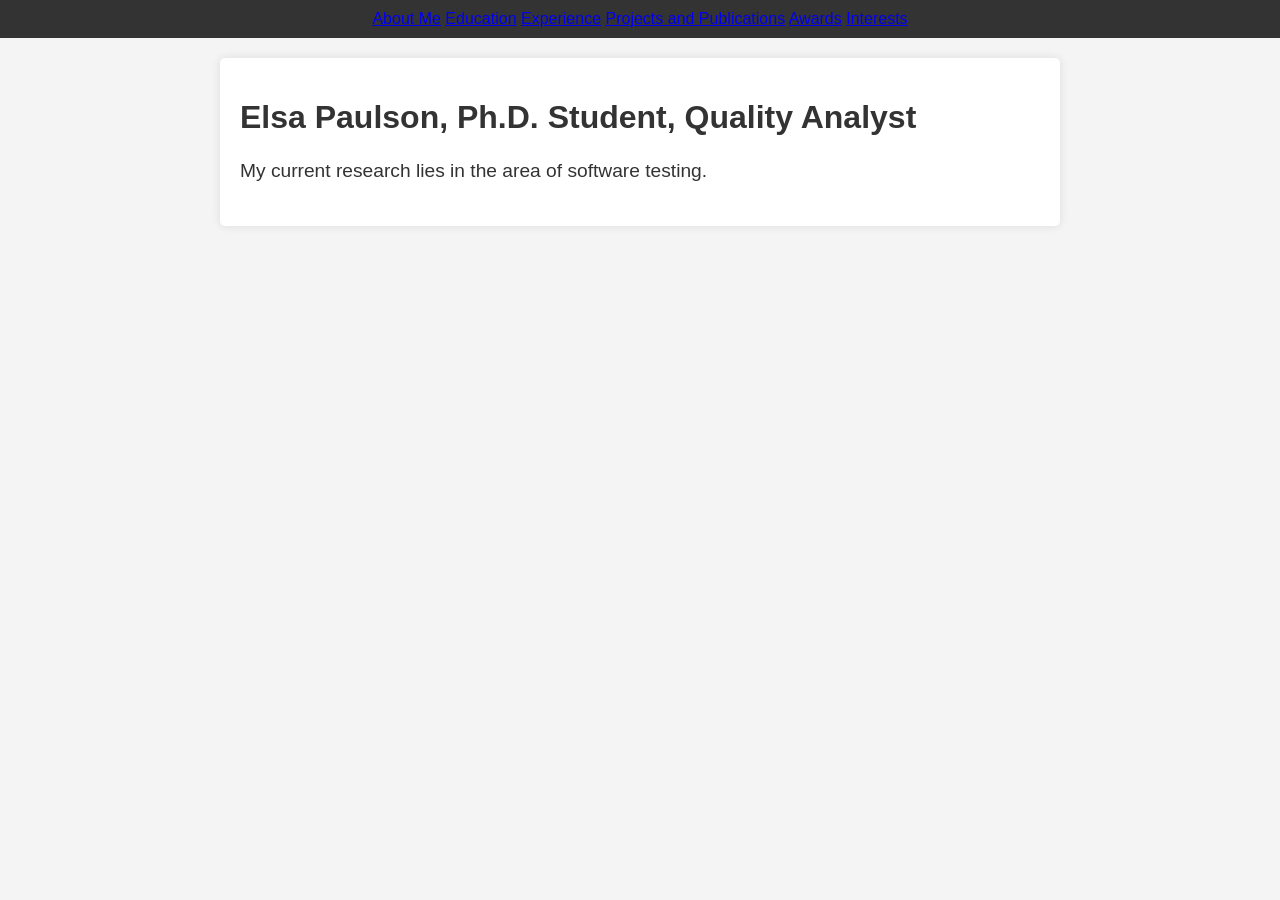
==== about.html @ b401a724 "Create about.html" ====
<!DOCTYPE html>
<html lang="en">
<head>
    <meta charset="UTF-8">
    <meta name="viewport" content="width=device-width, initial-scale=1.0">
    <title>About Me - Elsa Paulson</title>
    <link rel="stylesheet" href="styles.css">
    <style>
        body {
            font-family: Arial, sans-serif;
            margin: 0;
            padding: 0;
            background-color: #f4f4f4;
            color: #333;
        }
        header {
            background-color: #333;
            color: white;
            padding: 10px;
            text-align: center;
        }
        .container {
            max-width: 800px;
            margin: 20px auto;
            padding: 20px;
            background-color: white;
            border-radius: 5px;
            box-shadow: 0 0 10px rgba(0, 0, 0, 0.1);
        }
        h1 {
            font-size: 2em;
            margin-bottom: 10px;
        }
        p {
            font-size: 1.2em;
            line-height: 1.6;
        }
    </style>
</head>
<body>
    <header>
        <div class="tabs">
            <a href="about.html" class="tab">About Me</a>
            <a href="education.html" class="tab">Education</a>
            <a href="experience.html" class="tab">Experience</a>
            <a href="projects.html" class="tab">Projects and Publications</a>
            <a href="awards.html" class="tab">Awards</a>
            <a href="interests.html" class="tab">Interests</a>
        </div>
    </header>
    <div class="container">
        <h1>Elsa Paulson, Ph.D. Student, Quality Analyst</h1>
        <p>My current research lies in the area of software testing.</p>
    </div>
</body>
</html>
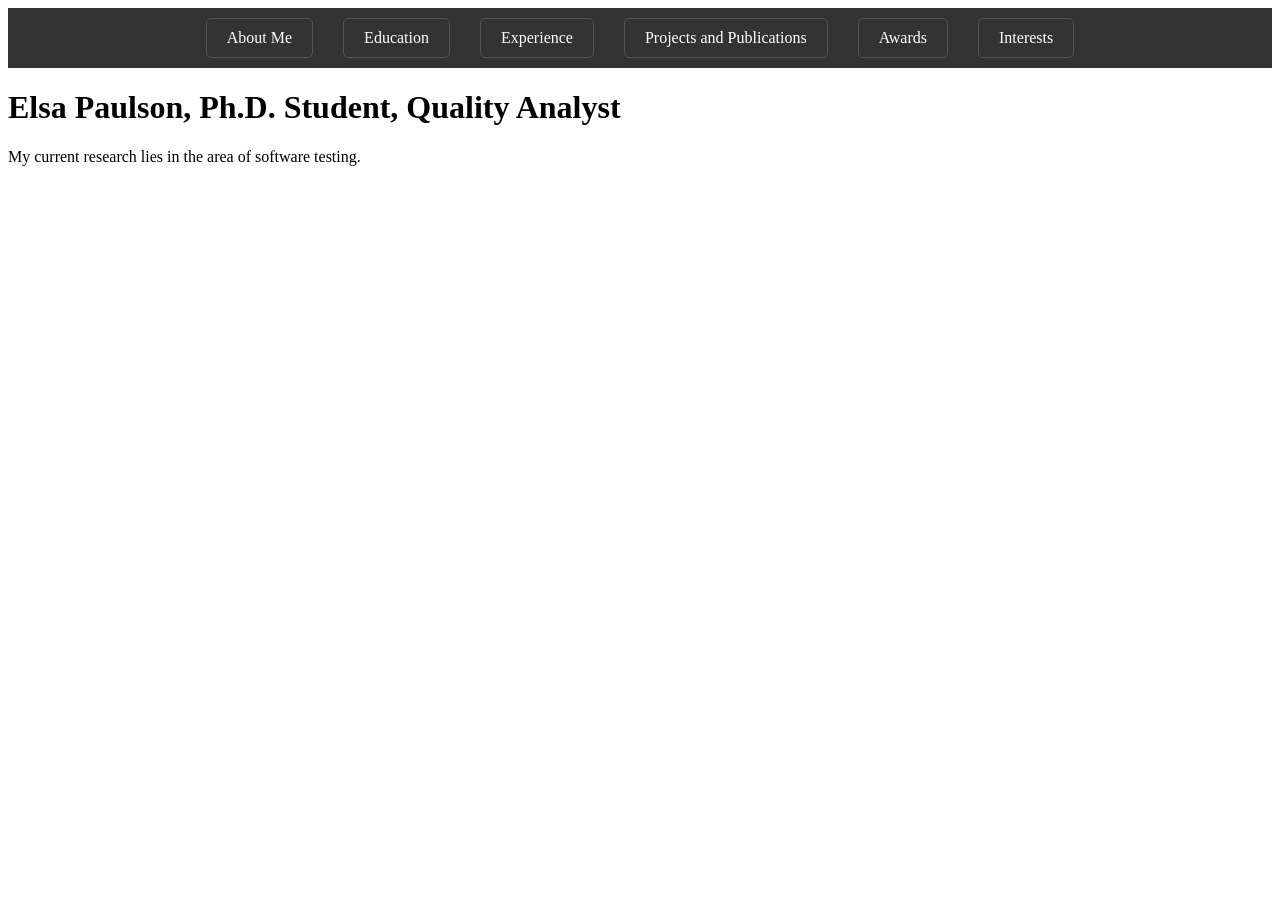
==== commit 803bcd7c: "Update about.html" ====
--- a/about.html
+++ b/about.html
@@ -6,36 +6,43 @@
     <title>About Me - Elsa Paulson</title>
     <link rel="stylesheet" href="styles.css">
     <style>
-        body {
-            font-family: Arial, sans-serif;
-            margin: 0;
-            padding: 0;
-            background-color: #f4f4f4;
-            color: #333;
+        /* Basic styling for the tabs */
+        .tabs {
+    display: flex;
+    background-color: #333;
+    color: white;
+    padding: 10px;
+    justify-content: center;
         }
-        header {
-            background-color: #333;
-            color: white;
-            padding: 10px;
-            text-align: center;
+
+        .tab {
+    margin: 0 15px;
+    cursor: pointer;
+    padding: 10px 20px;
+    border: 1px solid #555;
+    border-radius: 5px;
+    text-decoration: none; /* Remove underline from links */
+    color: white; /* Ensure text color is white */
+    background-color: #333; /* Ensure background color matches the tabs */
+    transition: background-color 0.3s; /* Smooth transition on hover */
         }
-        .container {
-            max-width: 800px;
-            margin: 20px auto;
-            padding: 20px;
-            background-color: white;
-            border-radius: 5px;
-            box-shadow: 0 0 10px rgba(0, 0, 0, 0.1);
+
+        .tab:hover {
+    background-color: #555; /* Change background on hover */
         }
-        h1 {
-            font-size: 2em;
-            margin-bottom: 10px;
+
+        /* Styling for the active tab */
+        .tab.active {
+    background-color: #555; /* Different color for active tab */
         }
-        p {
-            font-size: 1.2em;
-            line-height: 1.6;
+
+    /* Ensure the active tab has the same color */
+        .tab.active,
+        .tab.active:hover {
+    color: white; /* Ensure the text color is white for active tab */
+    background-color: #555; /* Ensure background color is consistent */
         }
-    </style>
+</style>
 </head>
 <body>
     <header>
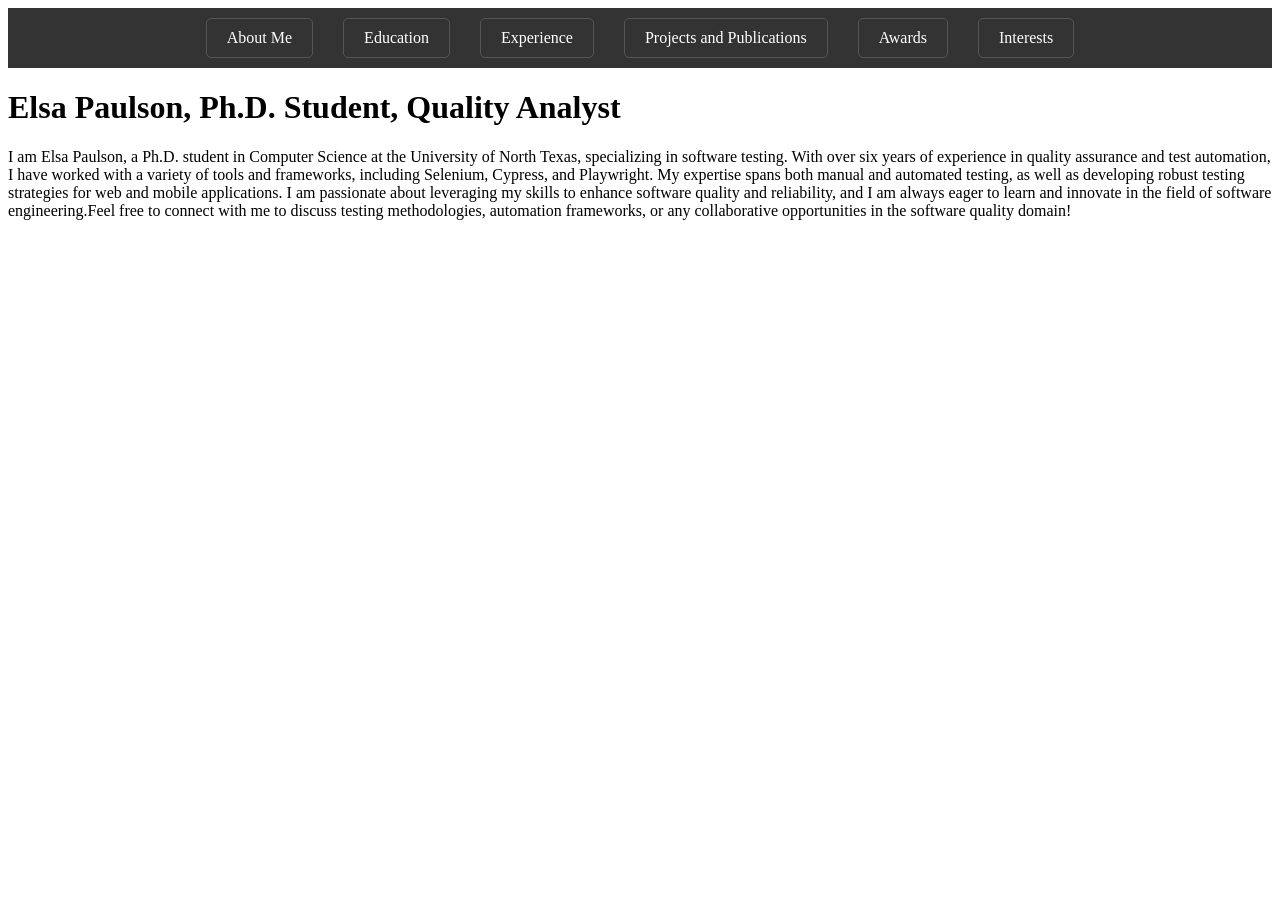
==== commit 968a6328: "Update about.html" ====
--- a/about.html
+++ b/about.html
@@ -41,6 +41,34 @@
         .tab.active:hover {
     color: white; /* Ensure the text color is white for active tab */
     background-color: #555; /* Ensure background color is consistent */
+              /* Centering the content */
+        body {
+            font-family: Arial, sans-serif;
+            margin: 0;
+            padding: 0;
+            background-color: #f4f4f4;
+            color: #333;
+        }
+
+        .container {
+            max-width: 800px;
+            margin: 50px auto; /* Center container horizontally and add margin from top */
+            padding: 20px;
+            background-color: white;
+            border-radius: 5px;
+            box-shadow: 0 0 10px rgba(0, 0, 0, 0.1);
+            text-align: center; /* Center text inside container */
+        }
+
+        h1 {
+            font-size: 2em;
+            margin-bottom: 10px;
+        }
+
+        p {
+            font-size: 1.2em;
+            line-height: 1.6;
+        }
         }
 </style>
 </head>
@@ -57,7 +85,7 @@
     </header>
     <div class="container">
         <h1>Elsa Paulson, Ph.D. Student, Quality Analyst</h1>
-        <p>My current research lies in the area of software testing.</p>
+        <p>I am Elsa Paulson, a Ph.D. student in Computer Science at the University of North Texas, specializing in software testing. With over six years of experience in quality assurance and test automation, I have worked with a variety of tools and frameworks, including Selenium, Cypress, and Playwright. My expertise spans both manual and automated testing, as well as developing robust testing strategies for web and mobile applications. I am passionate about leveraging my skills to enhance software quality and reliability, and I am always eager to learn and innovate in the field of software engineering.Feel free to connect with me to discuss testing methodologies, automation frameworks, or any collaborative opportunities in the software quality domain!</p>
     </div>
 </body>
 </html>
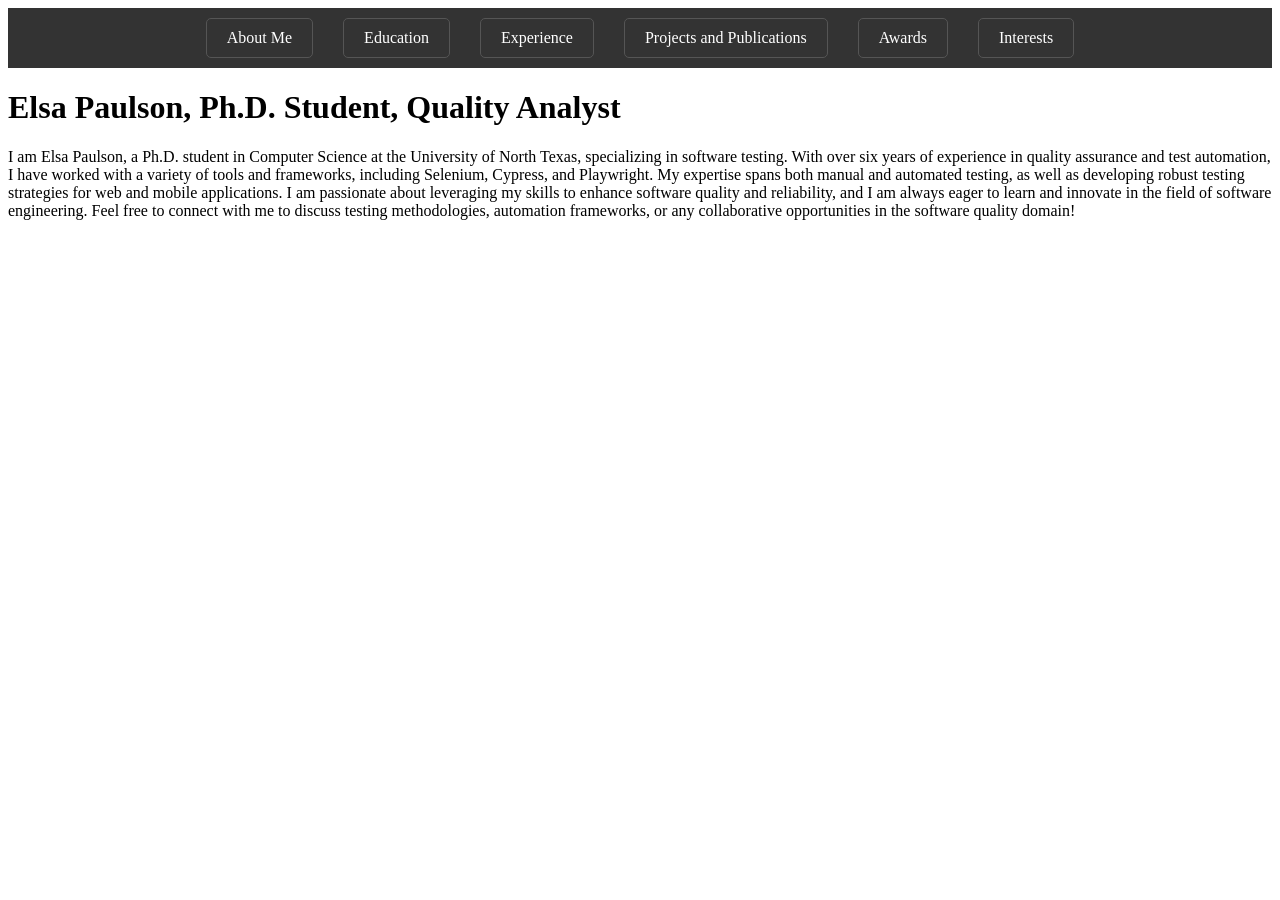
==== commit df5302e4: "Update about.html" ====
--- a/about.html
+++ b/about.html
@@ -85,7 +85,9 @@
     </header>
     <div class="container">
         <h1>Elsa Paulson, Ph.D. Student, Quality Analyst</h1>
-        <p>I am Elsa Paulson, a Ph.D. student in Computer Science at the University of North Texas, specializing in software testing. With over six years of experience in quality assurance and test automation, I have worked with a variety of tools and frameworks, including Selenium, Cypress, and Playwright. My expertise spans both manual and automated testing, as well as developing robust testing strategies for web and mobile applications. I am passionate about leveraging my skills to enhance software quality and reliability, and I am always eager to learn and innovate in the field of software engineering.Feel free to connect with me to discuss testing methodologies, automation frameworks, or any collaborative opportunities in the software quality domain!</p>
+        <p>I am Elsa Paulson, a Ph.D. student in Computer Science at the University of North Texas, specializing in software testing. With over six years of experience in quality assurance and test automation, I have worked with a variety of tools and frameworks, including Selenium, Cypress, and Playwright. My expertise spans both manual and automated testing, as well as developing robust testing strategies for web and mobile applications. I am passionate about leveraging my skills to enhance software quality and reliability, and I am always eager to learn and innovate in the field of software engineering.
+            
+            Feel free to connect with me to discuss testing methodologies, automation frameworks, or any collaborative opportunities in the software quality domain!</p>
     </div>
 </body>
 </html>
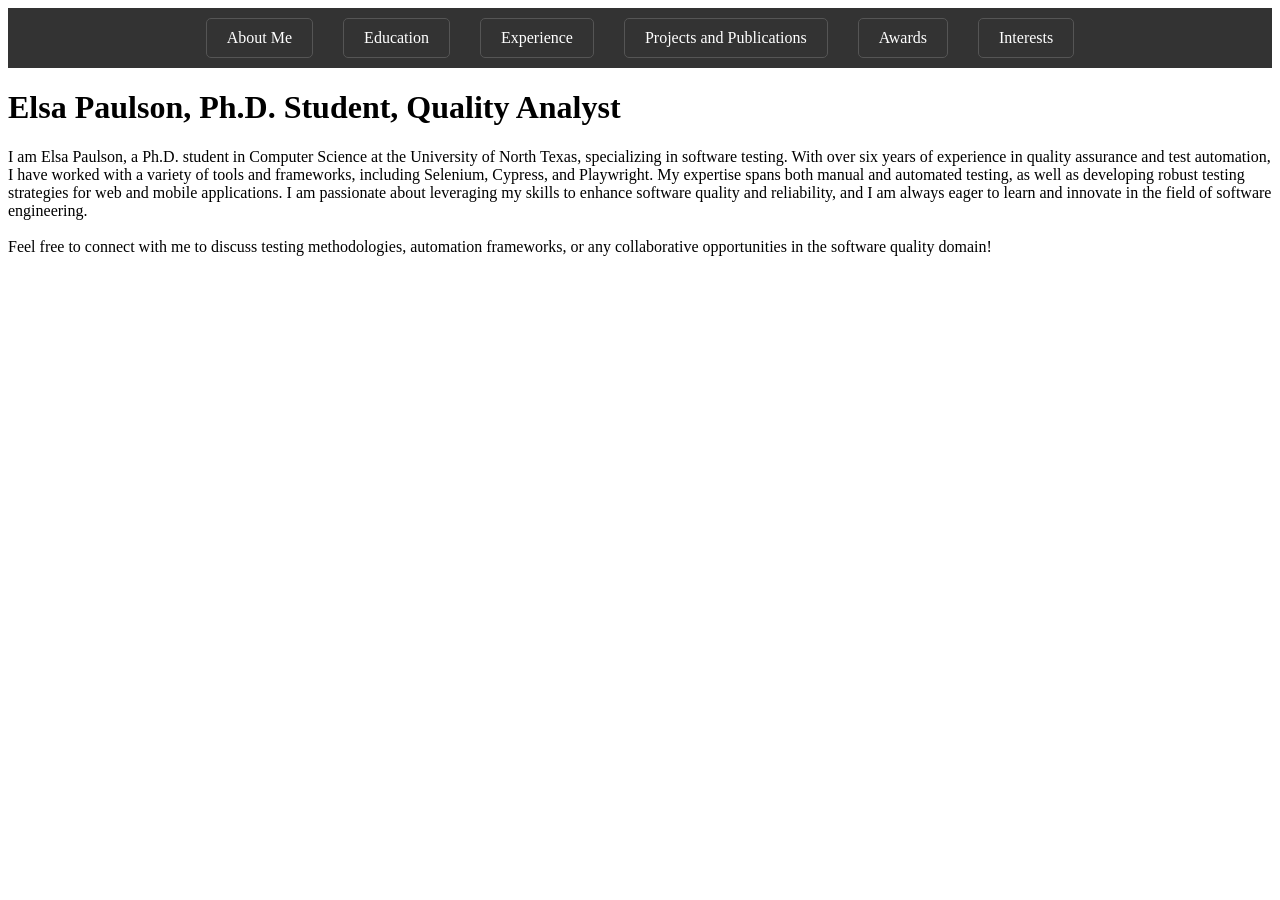
==== commit e8349add: "Update about.html" ====
--- a/about.html
+++ b/about.html
@@ -85,9 +85,7 @@
     </header>
     <div class="container">
         <h1>Elsa Paulson, Ph.D. Student, Quality Analyst</h1>
-        <p>I am Elsa Paulson, a Ph.D. student in Computer Science at the University of North Texas, specializing in software testing. With over six years of experience in quality assurance and test automation, I have worked with a variety of tools and frameworks, including Selenium, Cypress, and Playwright. My expertise spans both manual and automated testing, as well as developing robust testing strategies for web and mobile applications. I am passionate about leveraging my skills to enhance software quality and reliability, and I am always eager to learn and innovate in the field of software engineering.
-            
-            Feel free to connect with me to discuss testing methodologies, automation frameworks, or any collaborative opportunities in the software quality domain!</p>
+        <p>I am Elsa Paulson, a Ph.D. student in Computer Science at the University of North Texas, specializing in software testing. With over six years of experience in quality assurance and test automation, I have worked with a variety of tools and frameworks, including Selenium, Cypress, and Playwright. My expertise spans both manual and automated testing, as well as developing robust testing strategies for web and mobile applications. I am passionate about leveraging my skills to enhance software quality and reliability, and I am always eager to learn and innovate in the field of software engineering.<br><br>Feel free to connect with me to discuss testing methodologies, automation frameworks, or any collaborative opportunities in the software quality domain!</p>
     </div>
 </body>
 </html>
